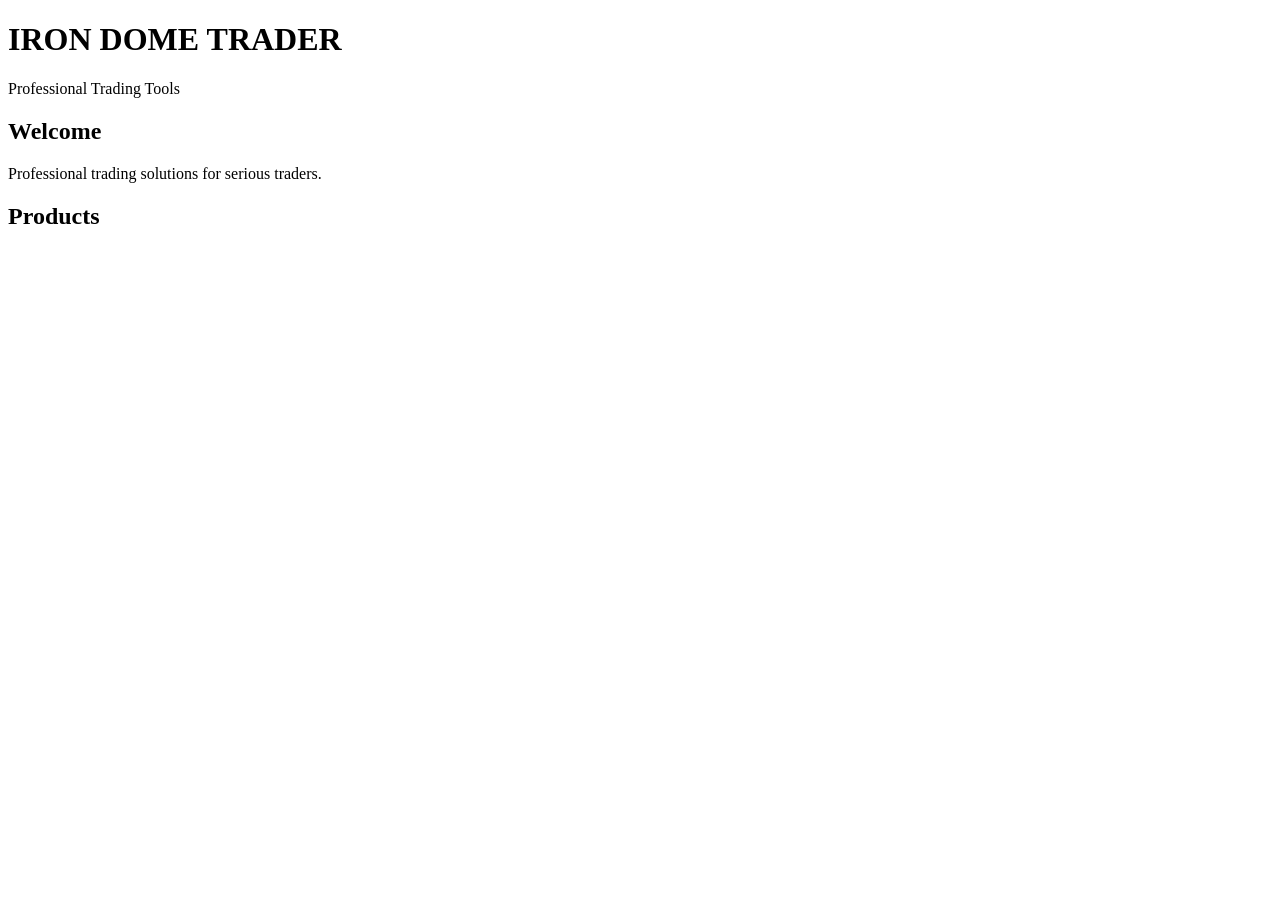
==== index.html @ f42723a2 "Create index.html" ====
<!DOCTYPE html>
<html>
<head>

<meta charset="UTF-8">
<meta name="viewport" content="width=device-width, initial-scale=1">

<title>IRON DOME TRADER</title>

<link rel="stylesheet" href="style.css">

</head>

<body>

<header class="hero">

<h1>IRON DOME TRADER</h1>

<p>Professional Trading Tools</p>

</header>

<section class="intro">

<h2>Welcome</h2>

<p>
Professional trading solutions for serious traders.
</p>

</section>

<section>

<h2>Products</h2>

<div id="products"></div>

</section>

<script src="script.js"></script>

</body>
</html>
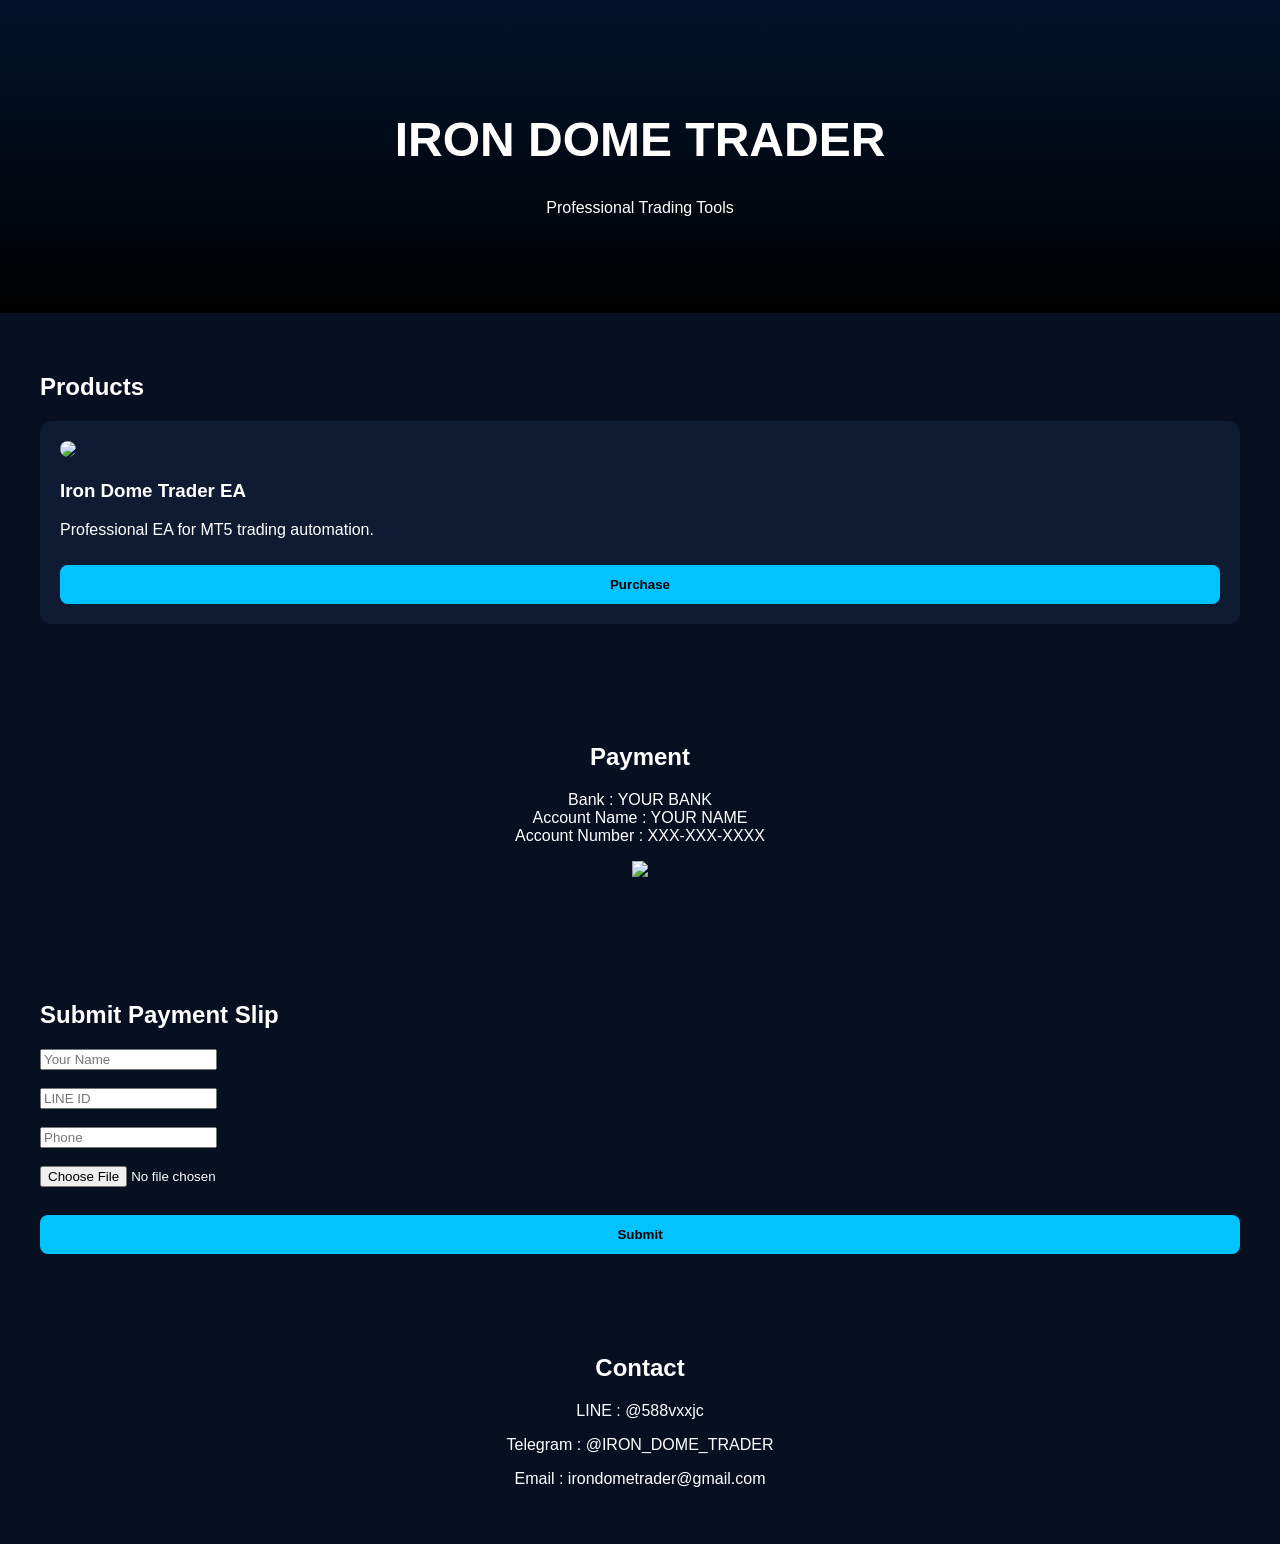
==== commit 54639e43: "Update index.html" ====
--- a/index.html
+++ b/index.html
@@ -1,19 +1,82 @@
 <!DOCTYPE html>
 <html>
+
 <head>
 
 <meta charset="UTF-8">
-<meta name="viewport" content="width=device-width, initial-scale=1">
+<meta name="viewport" content="width=device-width, initial-scale=1.0">
 
 <title>IRON DOME TRADER</title>
 
-<link rel="stylesheet" href="style.css">
+<style>
+
+body{
+background:#071021;
+color:white;
+font-family:Arial;
+margin:0;
+}
+
+header{
+text-align:center;
+padding:80px;
+background:linear-gradient(#02142c,#000);
+}
+
+h1{
+font-size:48px;
+}
+
+.container{
+max-width:1200px;
+margin:auto;
+padding:40px;
+}
+
+.products{
+display:grid;
+grid-template-columns:repeat(auto-fit,minmax(300px,1fr));
+gap:30px;
+}
+
+.card{
+background:#0f1b33;
+padding:20px;
+border-radius:12px;
+}
+
+.card img{
+width:100%;
+border-radius:10px;
+}
+
+.buy{
+background:#00c3ff;
+border:none;
+padding:12px;
+width:100%;
+border-radius:8px;
+margin-top:10px;
+font-weight:bold;
+}
+
+.payment{
+text-align:center;
+padding:60px;
+}
+
+.contact{
+text-align:center;
+padding:40px;
+}
+
+</style>
 
 </head>
 
 <body>
 
-<header class="hero">
+<header>
 
 <h1>IRON DOME TRADER</h1>
 
@@ -21,25 +84,75 @@
 
 </header>
 
-<section class="intro">
-
-<h2>Welcome</h2>
-
-<p>
-Professional trading solutions for serious traders.
-</p>
-
-</section>
-
-<section>
+<div class="container">
 
 <h2>Products</h2>
 
-<div id="products"></div>
+<div class="products">
 
-</section>
+<div class="card">
 
-<script src="script.js"></script>
+<img src="https://picsum.photos/500/300">
+
+<h3>Iron Dome Trader EA</h3>
+
+<p>Professional EA for MT5 trading automation.</p>
+
+<button class="buy">Purchase</button>
+
+</div>
+
+</div>
+
+</div>
+
+<div class="payment">
+
+<h2>Payment</h2>
+
+<p>
+
+Bank : YOUR BANK<br>
+Account Name : YOUR NAME<br>
+Account Number : XXX-XXX-XXXX
+
+</p>
+
+<img src="qr.png" width="200">
+
+</div>
+
+<div class="container">
+
+<h2>Submit Payment Slip</h2>
+
+<form action="https://formspree.io/f/yourformid" method="POST">
+
+<input type="text" name="name" placeholder="Your Name" required><br><br>
+
+<input type="text" name="line" placeholder="LINE ID"><br><br>
+
+<input type="text" name="phone" placeholder="Phone"><br><br>
+
+<input type="file" name="slip"><br><br>
+
+<button class="buy">Submit</button>
+
+</form>
+
+</div>
+
+<div class="contact">
+
+<h2>Contact</h2>
+
+<p>LINE : @588vxxjc</p>
+
+<p>Telegram : @IRON_DOME_TRADER</p>
+
+<p>Email : irondometrader@gmail.com</p>
+
+</div>
 
 </body>
 </html>
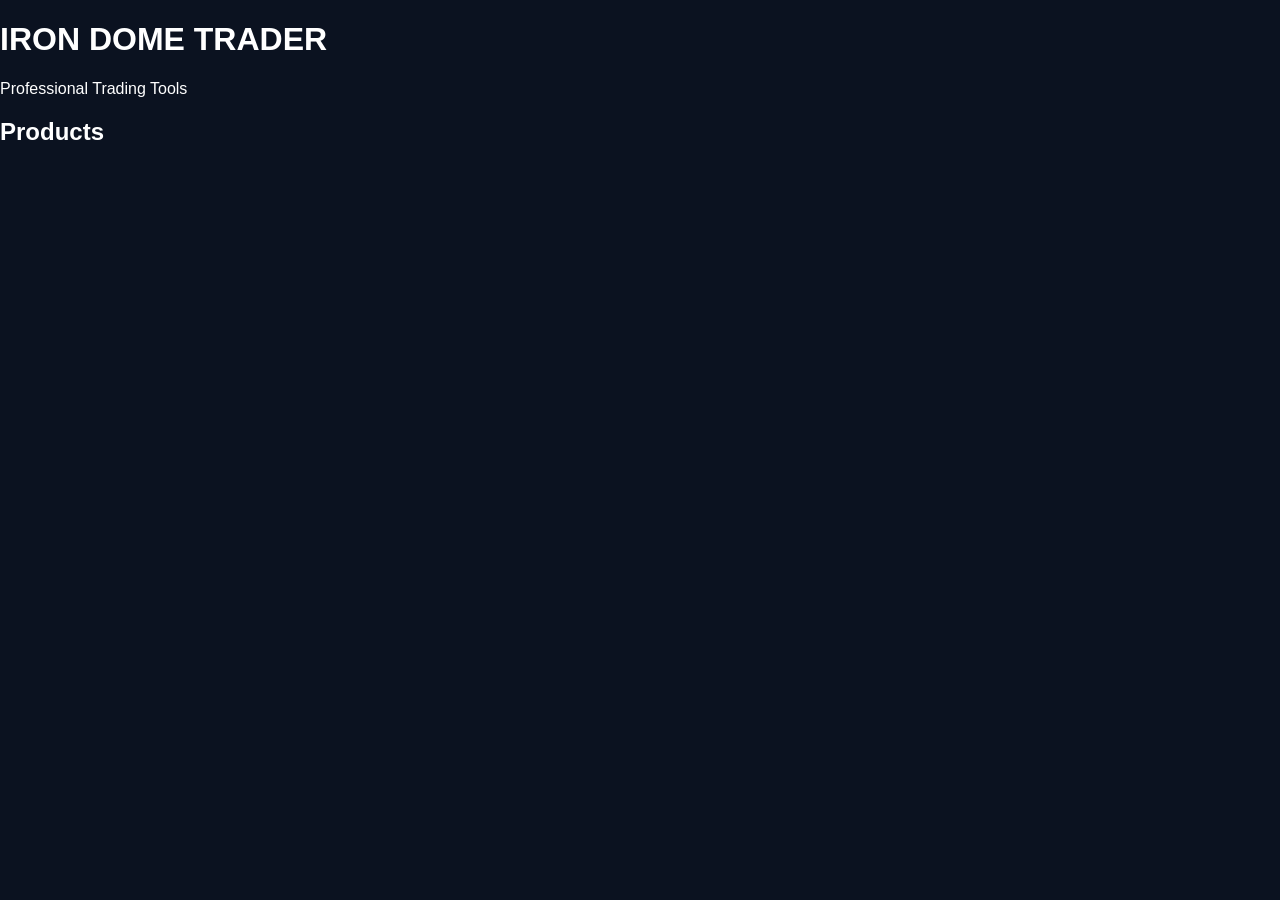
==== commit c79bcd60: "Update index.html" ====
--- a/index.html
+++ b/index.html
@@ -4,73 +4,11 @@
 <head>
 
 <meta charset="UTF-8">
-<meta name="viewport" content="width=device-width, initial-scale=1.0">
+<meta name="viewport" content="width=device-width,initial-scale=1">
 
 <title>IRON DOME TRADER</title>
 
-<style>
-
-body{
-background:#071021;
-color:white;
-font-family:Arial;
-margin:0;
-}
-
-header{
-text-align:center;
-padding:80px;
-background:linear-gradient(#02142c,#000);
-}
-
-h1{
-font-size:48px;
-}
-
-.container{
-max-width:1200px;
-margin:auto;
-padding:40px;
-}
-
-.products{
-display:grid;
-grid-template-columns:repeat(auto-fit,minmax(300px,1fr));
-gap:30px;
-}
-
-.card{
-background:#0f1b33;
-padding:20px;
-border-radius:12px;
-}
-
-.card img{
-width:100%;
-border-radius:10px;
-}
-
-.buy{
-background:#00c3ff;
-border:none;
-padding:12px;
-width:100%;
-border-radius:8px;
-margin-top:10px;
-font-weight:bold;
-}
-
-.payment{
-text-align:center;
-padding:60px;
-}
-
-.contact{
-text-align:center;
-padding:40px;
-}
-
-</style>
+<link rel="stylesheet" href="style.css">
 
 </head>
 
@@ -79,80 +17,20 @@
 <header>
 
 <h1>IRON DOME TRADER</h1>
-
 <p>Professional Trading Tools</p>
 
 </header>
 
-<div class="container">
+<section class="products">
 
 <h2>Products</h2>
 
-<div class="products">
+<div class="grid" id="products"></div>
 
-<div class="card">
+</section>
 
-<img src="https://picsum.photos/500/300">
-
-<h3>Iron Dome Trader EA</h3>
-
-<p>Professional EA for MT5 trading automation.</p>
-
-<button class="buy">Purchase</button>
-
-</div>
-
-</div>
-
-</div>
-
-<div class="payment">
-
-<h2>Payment</h2>
-
-<p>
-
-Bank : YOUR BANK<br>
-Account Name : YOUR NAME<br>
-Account Number : XXX-XXX-XXXX
-
-</p>
-
-<img src="qr.png" width="200">
-
-</div>
-
-<div class="container">
-
-<h2>Submit Payment Slip</h2>
-
-<form action="https://formspree.io/f/yourformid" method="POST">
-
-<input type="text" name="name" placeholder="Your Name" required><br><br>
-
-<input type="text" name="line" placeholder="LINE ID"><br><br>
-
-<input type="text" name="phone" placeholder="Phone"><br><br>
-
-<input type="file" name="slip"><br><br>
-
-<button class="buy">Submit</button>
-
-</form>
-
-</div>
-
-<div class="contact">
-
-<h2>Contact</h2>
-
-<p>LINE : @588vxxjc</p>
-
-<p>Telegram : @IRON_DOME_TRADER</p>
-
-<p>Email : irondometrader@gmail.com</p>
-
-</div>
+<script src="products.js"></script>
 
 </body>
+
 </html>
--- a/style.css
+++ b/style.css
@@ -0,0 +1,17 @@
+body{
+background:#0b1220;
+color:white;
+font-family:Arial;
+margin:0;
+}
+
+.hero{
+text-align:center;
+padding:80px;
+background:#020617;
+}
+
+.intro{
+text-align:center;
+padding:40px;
+}
